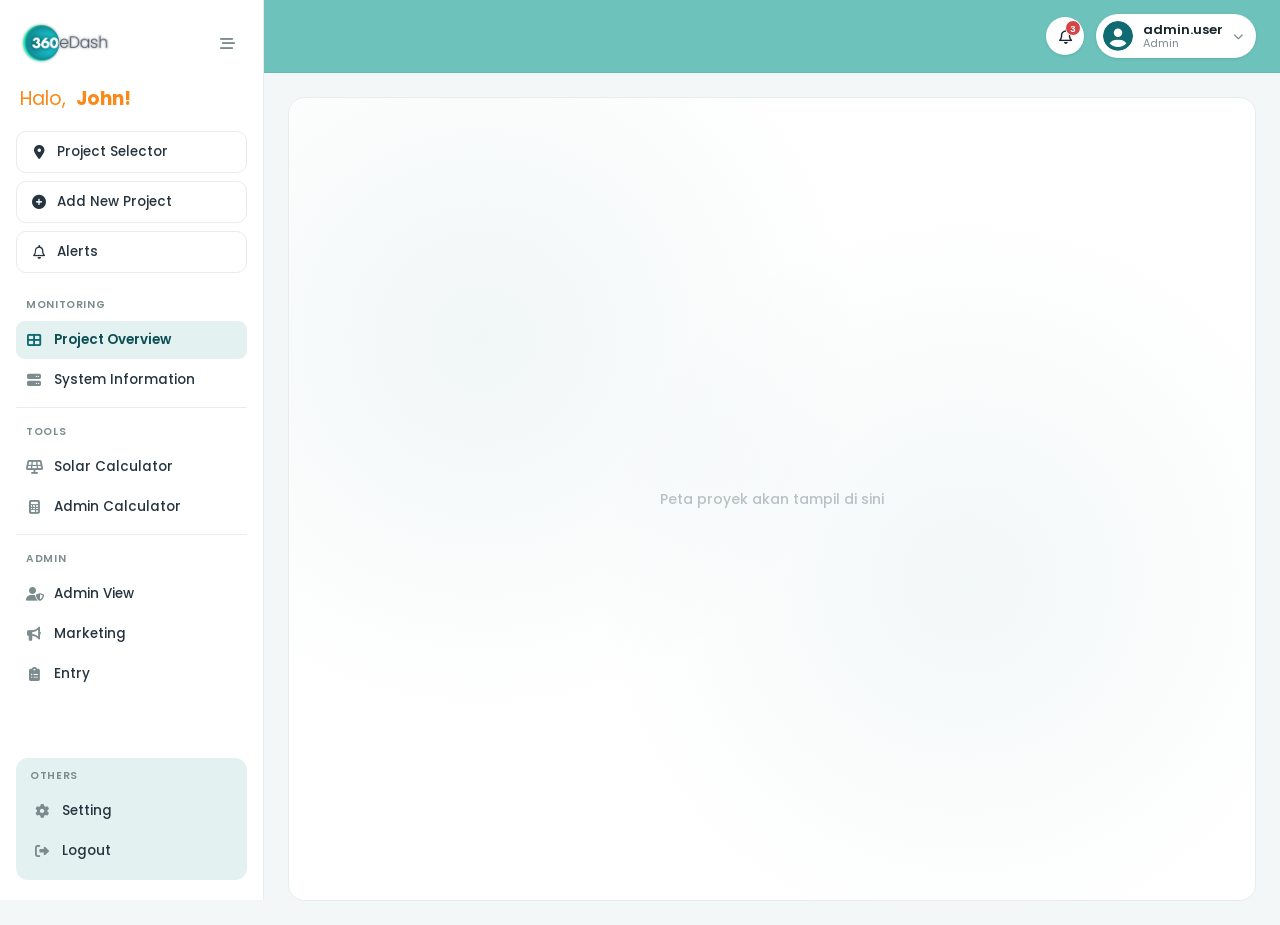
==== edash/index.html @ 91f6e954 "base of the e-dash remake" ====
<!DOCTYPE html>
<html lang="id">
<head>
<meta charset="UTF-8">
<meta name="viewport" content="width=device-width, initial-scale=1.0">
<title>360eDash — Dashboard</title>

<!-- Google Fonts: Poppins -->
<link rel="preconnect" href="https://fonts.googleapis.com">
<link rel="preconnect" href="https://fonts.gstatic.com" crossorigin>
<link href="https://fonts.googleapis.com/css2?family=Poppins:wght@400;500;600;700&display=swap" rel="stylesheet">

<!-- Font Awesome 6 -->
<link rel="stylesheet" href="https://cdnjs.cloudflare.com/ajax/libs/font-awesome/6.5.1/css/all.min.css">

<!-- Master components (modular, reusable) -->
<link rel="stylesheet" href="master/sidebar/sidebar.css">
<link rel="stylesheet" href="master/header/header.css">

<style>
  :root {
    --page-bg: #f4f7f7;
  }
  * { margin: 0; padding: 0; box-sizing: border-box; }
  body {
    font-family: 'Poppins', sans-serif;
    background: var(--page-bg);
    color: #25343F;
  }

  .edash-layout {
    display: flex;
    min-height: 100vh;
  }

  .edash-main {
    flex: 1;
    min-width: 0;
    display: flex;
    flex-direction: column;
  }

  .edash-content {
    flex: 1;
    padding: 24px;
  }

  /* Simple placeholder "map" panel so the demo page resembles the
     wireframe reference without pulling in a real map library */
  .demo-map-card {
    position: relative;
    height: calc(100vh - 96px);
    border-radius: 16px;
    background:
      radial-gradient(circle at 20% 30%, rgba(15,106,113,0.06), transparent 40%),
      radial-gradient(circle at 70% 60%, rgba(15,106,113,0.05), transparent 45%),
      #ffffff;
    border: 1px solid #e7edee;
    overflow: hidden;
  }
  .demo-map-card::after {
    content: "Peta proyek akan tampil di sini";
    position: absolute;
    inset: 0;
    display: flex;
    align-items: center;
    justify-content: center;
    color: #b6c2c3;
    font-size: 14px;
    font-weight: 500;
  }

  #sidebar-root:empty,
  #header-root:empty {
    display: none;
  }
</style>
</head>
<body>

<div class="edash-layout">

  <!-- Sidebar mount point -->
  <div id="sidebar-root"></div>

  <div class="edash-main">
    <!-- Header mount point -->
    <div id="header-root"></div>

    <main class="edash-content">
      <div class="demo-map-card"></div>
    </main>
  </div>

</div>

<script>

  async function loadComponent(url, mountSelector) {
    const res = await fetch(url);
    const html = await res.text();
    document.querySelector(mountSelector).innerHTML = html;
  }

  Promise.all([
    loadComponent('master/sidebar/sidebar.html', '#sidebar-root'),
    loadComponent('master/header/header.html', '#header-root'),
  ]).then(() => {
    // Sidebar collapse toggle
    const sidebar = document.getElementById('edashSidebar');
    const toggleBtn = document.getElementById('sbToggle');
    if (toggleBtn && sidebar) {
      toggleBtn.addEventListener('click', () => {
        sidebar.classList.toggle('is-collapsed');
      });
    }
  });
</script>

</body>
</html>
---- edash/master/sidebar/sidebar.css ----
/* ============================================================
   Master Sidebar Component — 360eDash
   Self-contained: defines its own tokens so it can be dropped
   into any page on its own. Values intentionally mirror
   header.css so the two feel like one system.
============================================================= */

.edash-sidebar {
  --sb-primary: #0f6a71;
  --sb-primary-dark: #0b4f54;
  --sb-primary-soft: #e4f1f1;
  --sb-primary-soft-hover: #d5eaea;
  --sb-danger: #d64545;
  --sb-danger-soft: #fbe8e8;
  --sb-ink: #25343F;
  --sb-greeting-color: #FA891A;
  --sb-muted: #7c8b8d;
  --sb-border: #e7edee;
  --sb-surface: #ffffff;
  --sb-width: 264px;

  font-family: 'Poppins', sans-serif;
  width: var(--sb-width);
  min-width: var(--sb-width);
  height: 100vh;
  background: var(--sb-surface);
  border-right: 1px solid var(--sb-border);
  display: flex;
  flex-direction: column;
  box-sizing: border-box;
  overflow-y: auto;
  transition: width 0.25s ease, min-width 0.25s ease;
}

.edash-sidebar * {
  box-sizing: border-box;
}

/* ---------- Custom scrollbar ---------- */
.edash-sidebar {
  scrollbar-width: thin;
  scrollbar-color: var(--sb-primary-soft-hover) transparent;
}
.edash-sidebar::-webkit-scrollbar {
  width: 6px;
}
.edash-sidebar::-webkit-scrollbar-track {
  background: transparent;
}
.edash-sidebar::-webkit-scrollbar-thumb {
  background-color: var(--sb-primary-soft-hover);
  border-radius: 999px;
}
.edash-sidebar::-webkit-scrollbar-thumb:hover {
  background-color: var(--sb-primary);
}

/* Collapsed state (toggled via JS adding .is-collapsed) */
.edash-sidebar.is-collapsed {
  --sb-width: 76px;
}
.edash-sidebar.is-collapsed .sb-brand-logo,
.edash-sidebar.is-collapsed .sb-greeting,
.edash-sidebar.is-collapsed .sb-btn span:not(.sb-badge),
.edash-sidebar.is-collapsed .sb-nav-title,
.edash-sidebar.is-collapsed .sb-nav-item span {
  display: none;
}
.edash-sidebar.is-collapsed .sb-badge {
  position: absolute;
  top: 6px;
  right: 6px;
}

/* ---------- Branding ---------- */
.sb-brand {
  display: flex;
  align-items: center;
  justify-content: space-between;
  padding: 22px 20px 18px;
}

.sb-brand-id {
  display: flex;
  align-items: center;
  gap: 10px;
  min-width: 0;
}

.sb-brand-logo {
  height: 42px;
  width: auto;
  display: block;
}

.sb-toggle {
  background: transparent;
  border: none;
  color: var(--sb-muted);
  width: 32px;
  height: 32px;
  border-radius: 8px;
  cursor: pointer;
  display: flex;
  align-items: center;
  justify-content: center;
  font-size: 15px;
  transition: background 0.15s ease, color 0.15s ease;
  flex-shrink: 0;
}
.sb-toggle:hover {
  background: var(--sb-primary-soft);
  color: var(--sb-primary);
}

/* ---------- Greeting ---------- */
.sb-greeting {
  padding: 2px 20px 18px;
  font-size: 19px;
  color: var(--sb-greeting-color);
  white-space: nowrap;
}
.sb-greeting-label {
  font-weight: 400;
  margin-right: 5px;
}
.sb-greeting-name {
  font-weight: 700;
}

/* ---------- Quick actions ---------- */
.sb-quick-actions {
  display: flex;
  flex-direction: column;
  gap: 8px;
  padding: 0 16px 20px;
}

.sb-btn {
  position: relative;
  display: flex;
  align-items: center;
  gap: 10px;
  width: 100%;
  padding: 10px 14px;
  border-radius: 10px;
  font-family: inherit;
  font-size: 13.5px;
  font-weight: 500;
  cursor: pointer;
  transition: background 0.15s ease, border-color 0.15s ease, color 0.15s ease;
  text-align: left;
}

.sb-btn i {
  font-size: 14px;
  width: 16px;
  text-align: center;
  flex-shrink: 0;
}

.sb-btn-primary {
  background: var(--sb-primary);
  border: 1px solid var(--sb-primary);
  color: #fff;
}
.sb-btn-primary:hover {
  background: var(--sb-primary-dark);
  border-color: var(--sb-primary-dark);
}

.sb-btn-secondary {
  background: var(--sb-surface);
  border: 1px solid var(--sb-border);
  color: var(--sb-ink);
}
.sb-btn-secondary:hover {
  background: var(--sb-primary-soft);
  border-color: var(--sb-primary-soft-hover);
  color: var(--sb-primary-dark);
}

.sb-badge {
  margin-left: auto;
  background: var(--sb-danger);
  color: #fff;
  font-size: 10.5px;
  font-weight: 600;
  line-height: 1;
  padding: 3px 6px;
  border-radius: 999px;
}

/* ---------- Navigation ---------- */
.sb-nav {
  flex: 1;
  padding: 4px 16px 20px;
  display: flex;
  flex-direction: column;
  gap: 8px;
}

.sb-nav-group {
  display: flex;
  flex-direction: column;
  gap: 2px;
}

.sb-nav-group:not(:first-child) {
  border-top: 1px solid var(--sb-border);
  padding-top: 16px;
}

.sb-nav-title {
  margin: 0 0 6px 10px;
  font-size: 10.5px;
  font-weight: 600;
  letter-spacing: 0.06em;
  text-transform: uppercase;
  color: var(--sb-muted);
}

.sb-nav-item {
  display: flex;
  align-items: center;
  gap: 12px;
  padding: 9px 10px;
  border-radius: 9px;
  font-size: 13.5px;
  font-weight: 500;
  color: var(--sb-ink);
  text-decoration: none;
  white-space: nowrap;
  transition: background 0.15s ease, color 0.15s ease;
}

.sb-nav-item i {
  width: 16px;
  font-size: 14px;
  text-align: center;
  color: var(--sb-muted);
  transition: color 0.15s ease;
  flex-shrink: 0;
}

.sb-nav-item:hover {
  background: var(--sb-primary-soft);
  color: var(--sb-primary-dark);
}
.sb-nav-item:hover i {
  color: var(--sb-primary);
}

.sb-nav-item.is-active {
  background: var(--sb-primary-soft);
  color: var(--sb-primary-dark);
  font-weight: 600;
}
.sb-nav-item.is-active i {
  color: var(--sb-primary);
}

.sb-nav-item-danger:hover {
  background: var(--sb-danger-soft);
  color: var(--sb-danger);
}
.sb-nav-item-danger:hover i {
  color: var(--sb-danger);
}

/* ---------- Footer group (Others) ---------- */
.sb-nav-group.sb-nav-group-footer {
  margin-top: auto;
  border-top: none;
  padding: 10px 8px;
  background: var(--sb-primary-soft);
  border-radius: 12px;
}
.sb-nav-group-footer .sb-nav-title {
  margin-left: 6px;
}

/* ---------- Responsive ---------- */
@media (max-width: 900px) {
  .edash-sidebar {
    position: fixed;
    inset: 0 auto 0 0;
    z-index: 40;
    transform: translateX(-100%);
    box-shadow: 0 0 0 rgba(0,0,0,0);
  }
  .edash-sidebar.is-open {
    transform: translateX(0);
    box-shadow: 8px 0 24px rgba(15, 106, 113, 0.12);
  }
}
---- edash/master/header/header.css ----
/* ============================================================
   Master Header Component — 360eDash
   Self-contained: defines its own tokens so it can be dropped
   into any page on its own. Values intentionally mirror
   sidebar.css so the two feel like one system.
============================================================= */

.edash-header {
  --hd-primary: #0f6a71;
  --hd-primary-dark: #0b4f54;
  --hd-primary-soft: #e4f1f1;
  --hd-bg: #6DC3BB;
  --hd-danger: #d64545;
  --hd-ink: #16262a;
  --hd-muted: #7c8b8d;
  --hd-border: #e7edee;
  --hd-surface: #ffffff;

  font-family: 'Poppins', sans-serif;
  display: flex;
  align-items: center;
  justify-content: space-between;
  gap: 16px;
  padding: 14px 24px;
  background: var(--hd-bg);
  border-bottom: 1px solid rgba(0, 0, 0, 0.06);
  box-sizing: border-box;
}

.edash-header * {
  box-sizing: border-box;
}

.hd-left,
.hd-right {
  display: flex;
  align-items: center;
  gap: 12px;
}

.hd-caret {
  font-size: 10px;
  color: var(--hd-muted);
  transition: color 0.15s ease;
}

/* ---------- Notification bell ---------- */
.hd-notif {
  position: relative;
  width: 38px;
  height: 38px;
  border-radius: 50%;
  background: var(--hd-surface);
  border: 1px solid rgba(255, 255, 255, 0.4);
  box-shadow: 0 1px 3px rgba(11, 79, 84, 0.15);
  color: var(--hd-ink);
  display: flex;
  align-items: center;
  justify-content: center;
  cursor: pointer;
  font-size: 15px;
  transition: background 0.15s ease, border-color 0.15s ease, color 0.15s ease;
}
.hd-notif:hover {
  background: var(--hd-primary-soft);
  border-color: var(--hd-primary-soft);
  color: var(--hd-primary-dark);
}

.hd-notif-badge {
  position: absolute;
  top: 2px;
  right: 2px;
  width: 16px;
  height: 16px;
  border-radius: 50%;
  background: var(--hd-danger);
  color: #fff;
  border: 1.5px solid var(--hd-surface);
  font-size: 9.5px;
  font-weight: 600;
  line-height: 16px;
  text-align: center;
  display: block;
}

/* ---------- Profile dropdown ---------- */
.hd-profile {
  display: flex;
  align-items: center;
  gap: 10px;
  padding: 6px 12px 6px 6px;
  border-radius: 999px;
  background: var(--hd-surface);
  border: 1px solid rgba(255, 255, 255, 0.4);
  box-shadow: 0 1px 3px rgba(11, 79, 84, 0.15);
  cursor: pointer;
  font-family: inherit;
  transition: background 0.15s ease, border-color 0.15s ease;
}
.hd-profile:hover {
  background: var(--hd-primary-soft);
  border-color: var(--hd-primary-soft);
}

.hd-avatar {
  width: 30px;
  height: 30px;
  border-radius: 50%;
  overflow: hidden;
  display: flex;
  align-items: center;
  justify-content: center;
  color: var(--hd-primary);
  flex-shrink: 0;
}
.hd-avatar i {
  font-size: 30px;
}

.hd-profile-info {
  display: flex;
  flex-direction: column;
  line-height: 1.2;
  text-align: left;
  white-space: nowrap;
}
.hd-profile-name {
  font-size: 13px;
  font-weight: 600;
  color: var(--hd-ink);
}
.hd-profile-role {
  font-size: 11px;
  color: var(--hd-muted);
}

/* ---------- Responsive ---------- */
@media (max-width: 640px) {
  .edash-header {
    padding: 12px 16px;
  }
  .hd-profile-info {
    display: none;
  }
}
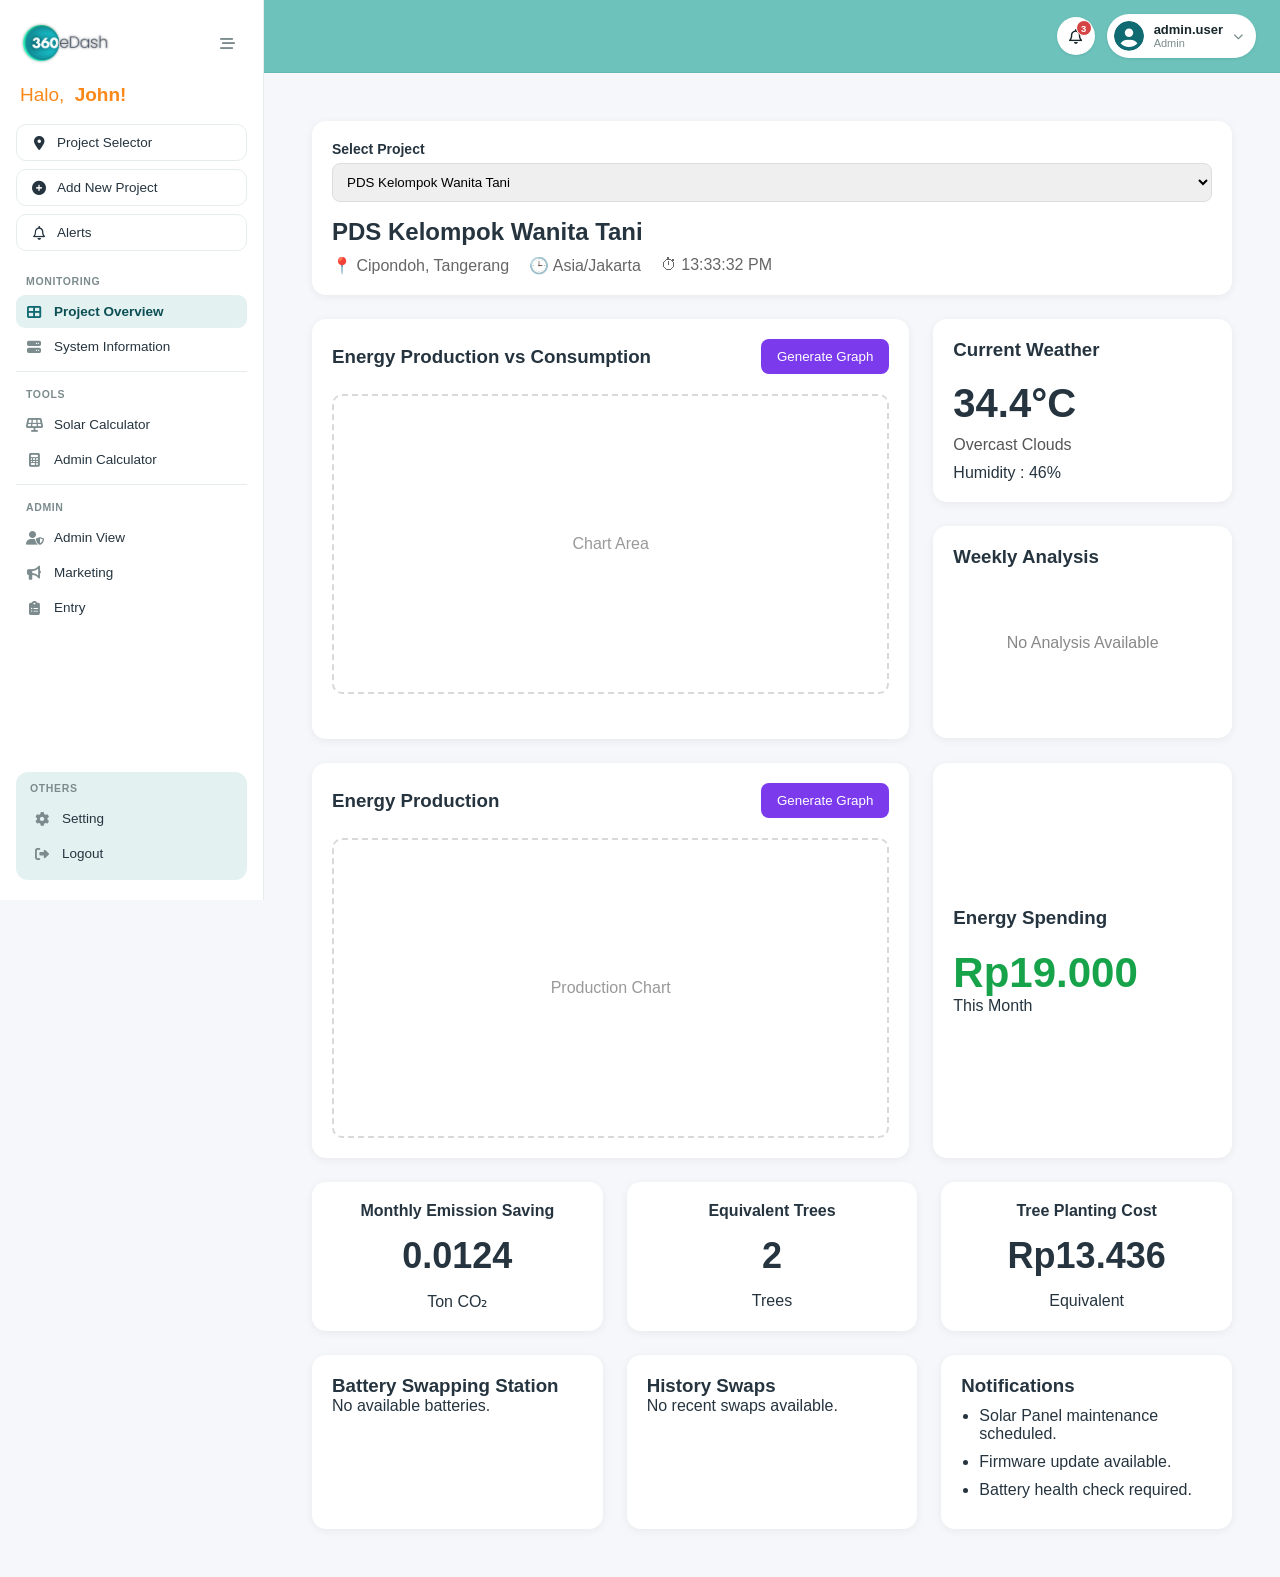
==== commit 040237c4: "Add files via upload" ====
--- a/edash/index.html
+++ b/edash/index.html
@@ -1,121 +1,62 @@
 <!DOCTYPE html>
 <html lang="id">
 <head>
-<meta charset="UTF-8">
-<meta name="viewport" content="width=device-width, initial-scale=1.0">
-<title>360eDash — Dashboard</title>
 
-<!-- Google Fonts: Poppins -->
-<link rel="preconnect" href="https://fonts.googleapis.com">
-<link rel="preconnect" href="https://fonts.gstatic.com" crossorigin>
-<link href="https://fonts.googleapis.com/css2?family=Poppins:wght@400;500;600;700&display=swap" rel="stylesheet">
+    <meta charset="UTF-8">
+    <meta name="viewport" content="width=device-width, initial-scale=1.0">
 
-<!-- Font Awesome 6 -->
-<link rel="stylesheet" href="https://cdnjs.cloudflare.com/ajax/libs/font-awesome/6.5.1/css/all.min.css">
+    <title>360eDash | Dashboard</title>
 
-<!-- Master components (modular, reusable) -->
-<link rel="stylesheet" href="master/sidebar/sidebar.css">
-<link rel="stylesheet" href="master/header/header.css">
+    <!-- Google Font -->
+    <link rel="preconnect" href="https://fonts.googleapis.com">
+    <link rel="preconnect" href="https://fonts.gstatic.com" crossorigin>
 
-<style>
-  :root {
-    --page-bg: #f4f7f7;
-  }
-  * { margin: 0; padding: 0; box-sizing: border-box; }
-  body {
-    font-family: 'Poppins', sans-serif;
-    background: var(--page-bg);
-    color: #25343F;
-  }
+    <link href="https://fonts.googleapis.com/css2?family=Poppins:wght@400;500;600;700&display=swap" rel="stylesheet">
 
-  .edash-layout {
-    display: flex;
-    min-height: 100vh;
-  }
+    <!-- Font Awesome -->
+    <link rel="stylesheet"
+          href="https://cdnjs.cloudflare.com/ajax/libs/font-awesome/6.5.1/css/all.min.css">
 
-  .edash-main {
-    flex: 1;
-    min-width: 0;
-    display: flex;
-    flex-direction: column;
-  }
+    <!-- Global Style -->
+    <link rel="stylesheet" href="css/global.css">
 
-  .edash-content {
-    flex: 1;
-    padding: 24px;
-  }
+    <!-- Master Components -->
+    <link rel="stylesheet" href="master/sidebar/sidebar.css">
+    <link rel="stylesheet" href="master/header/header.css">
 
-  /* Simple placeholder "map" panel so the demo page resembles the
-     wireframe reference without pulling in a real map library */
-  .demo-map-card {
-    position: relative;
-    height: calc(100vh - 96px);
-    border-radius: 16px;
-    background:
-      radial-gradient(circle at 20% 30%, rgba(15,106,113,0.06), transparent 40%),
-      radial-gradient(circle at 70% 60%, rgba(15,106,113,0.05), transparent 45%),
-      #ffffff;
-    border: 1px solid #e7edee;
-    overflow: hidden;
-  }
-  .demo-map-card::after {
-    content: "Peta proyek akan tampil di sini";
-    position: absolute;
-    inset: 0;
-    display: flex;
-    align-items: center;
-    justify-content: center;
-    color: #b6c2c3;
-    font-size: 14px;
-    font-weight: 500;
-  }
+    <!-- Page Style -->
+    <link rel="stylesheet" href="css/project-overview.css">
 
-  #sidebar-root:empty,
-  #header-root:empty {
-    display: none;
-  }
-</style>
 </head>
+
 <body>
 
 <div class="edash-layout">
 
-  <!-- Sidebar mount point -->
-  <div id="sidebar-root"></div>
+    <!-- Sidebar -->
+    <div id="sidebar-root"></div>
 
-  <div class="edash-main">
-    <!-- Header mount point -->
-    <div id="header-root"></div>
+    <div class="edash-main">
 
-    <main class="edash-content">
-      <div class="demo-map-card"></div>
-    </main>
-  </div>
+        <!-- Header -->
+        <div id="header-root"></div>
+
+        <!-- Page -->
+        <main class="edash-content">
+
+            <div id="page-root">
+                Loading...
+            </div>
+
+        </main>
+
+    </div>
 
 </div>
 
-<script>
-
-  async function loadComponent(url, mountSelector) {
-    const res = await fetch(url);
-    const html = await res.text();
-    document.querySelector(mountSelector).innerHTML = html;
-  }
-
-  Promise.all([
-    loadComponent('master/sidebar/sidebar.html', '#sidebar-root'),
-    loadComponent('master/header/header.html', '#header-root'),
-  ]).then(() => {
-    // Sidebar collapse toggle
-    const sidebar = document.getElementById('edashSidebar');
-    const toggleBtn = document.getElementById('sbToggle');
-    if (toggleBtn && sidebar) {
-      toggleBtn.addEventListener('click', () => {
-        sidebar.classList.toggle('is-collapsed');
-      });
-    }
-  });
-</script>
+<!-- Javascript -->
+<script src="js/main.js"></script>
+<script src="js/project-overview.js"></script>
 
 </body>
 </html>
--- a/edash/css/global.css
+++ b/edash/css/global.css
@@ -0,0 +1,52 @@
+:root{
+
+    --page-bg:#F4F7F7;
+    --text:#25343F;
+
+}
+
+*{
+
+    margin:0;
+    padding:0;
+    box-sizing:border-box;
+
+}
+
+body{
+
+    font-family:'Poppins',sans-serif;
+    background:var(--page-bg);
+    color:var(--text);
+
+}
+
+.edash-layout{
+
+    display:flex;
+    min-height:100vh;
+
+}
+
+.edash-main{
+
+    flex:1;
+    display:flex;
+    flex-direction:column;
+    min-width:0;
+
+}
+
+.edash-content{
+
+    flex:1;
+    padding:24px;
+
+}
+
+#page-root{
+
+    width:100%;
+    height:100%;
+
+}
--- a/edash/css/project-overview.css
+++ b/edash/css/project-overview.css
@@ -0,0 +1,183 @@
+*{
+    margin:0;
+    padding:0;
+    box-sizing:border-box;
+    font-family:Segoe UI, sans-serif;
+}
+
+body{
+    background:#f5f7fb;
+}
+
+.page-container{
+    padding:24px;
+}
+
+.card{
+    background:white;
+    border-radius:14px;
+    padding:20px;
+    box-shadow:0 2px 10px rgba(0,0,0,.06);
+}
+
+.project-info{
+    margin-bottom:24px;
+}
+
+.project-selector{
+    margin-bottom:16px;
+}
+
+.project-selector label{
+    display:block;
+    margin-bottom:6px;
+    font-size:14px;
+    font-weight:600;
+}
+
+.project-selector select{
+    width:100%;
+    padding:10px;
+    border:1px solid #ddd;
+    border-radius:8px;
+}
+
+.project-detail h1{
+    margin-bottom:10px;
+}
+
+.project-meta{
+    display:flex;
+    gap:20px;
+    color:#666;
+    flex-wrap:wrap;
+}
+
+.top-grid{
+    display:grid;
+    grid-template-columns:2fr 1fr;
+    gap:24px;
+    margin-bottom:24px;
+}
+
+.side-column{
+    display:flex;
+    flex-direction:column;
+    gap:24px;
+}
+
+.large-card{
+    min-height:420px;
+}
+
+.chart-placeholder{
+    height:300px;
+    margin-top:20px;
+    border:2px dashed #d9d9d9;
+    border-radius:10px;
+    display:flex;
+    align-items:center;
+    justify-content:center;
+    color:#999;
+}
+
+.card-header{
+    display:flex;
+    justify-content:space-between;
+    align-items:center;
+}
+
+button{
+    border:none;
+    background:#7c3aed;
+    color:white;
+    padding:10px 16px;
+    border-radius:8px;
+    cursor:pointer;
+}
+
+.weather-temp{
+    font-size:40px;
+    font-weight:bold;
+    margin-top:20px;
+}
+
+.weather-desc{
+    margin-top:10px;
+    color:#555;
+}
+
+.weather-info{
+    margin-top:10px;
+}
+
+.second-grid{
+    display:grid;
+    grid-template-columns:2fr 1fr;
+    gap:24px;
+    margin-bottom:24px;
+}
+
+.spending-card{
+    display:flex;
+    flex-direction:column;
+    justify-content:center;
+}
+
+.big-number{
+    font-size:42px;
+    font-weight:bold;
+    color:#16a34a;
+    margin-top:20px;
+}
+
+.kpi-grid{
+    display:grid;
+    grid-template-columns:repeat(3,1fr);
+    gap:24px;
+    margin-bottom:24px;
+}
+
+.kpi-card{
+    text-align:center;
+}
+
+.kpi-value{
+    font-size:36px;
+    font-weight:bold;
+    margin:15px 0;
+}
+
+.bottom-grid{
+    display:grid;
+    grid-template-columns:repeat(3,1fr);
+    gap:24px;
+}
+
+.notification-list{
+    margin-top:10px;
+    padding-left:18px;
+}
+
+.notification-list li{
+    margin-bottom:10px;
+}
+
+.empty-state{
+    height:150px;
+    display:flex;
+    align-items:center;
+    justify-content:center;
+    color:#888;
+}
+
+@media(max-width:992px){
+
+    .top-grid,
+    .second-grid,
+    .kpi-grid,
+    .bottom-grid{
+        grid-template-columns:1fr;
+    }
+
+}
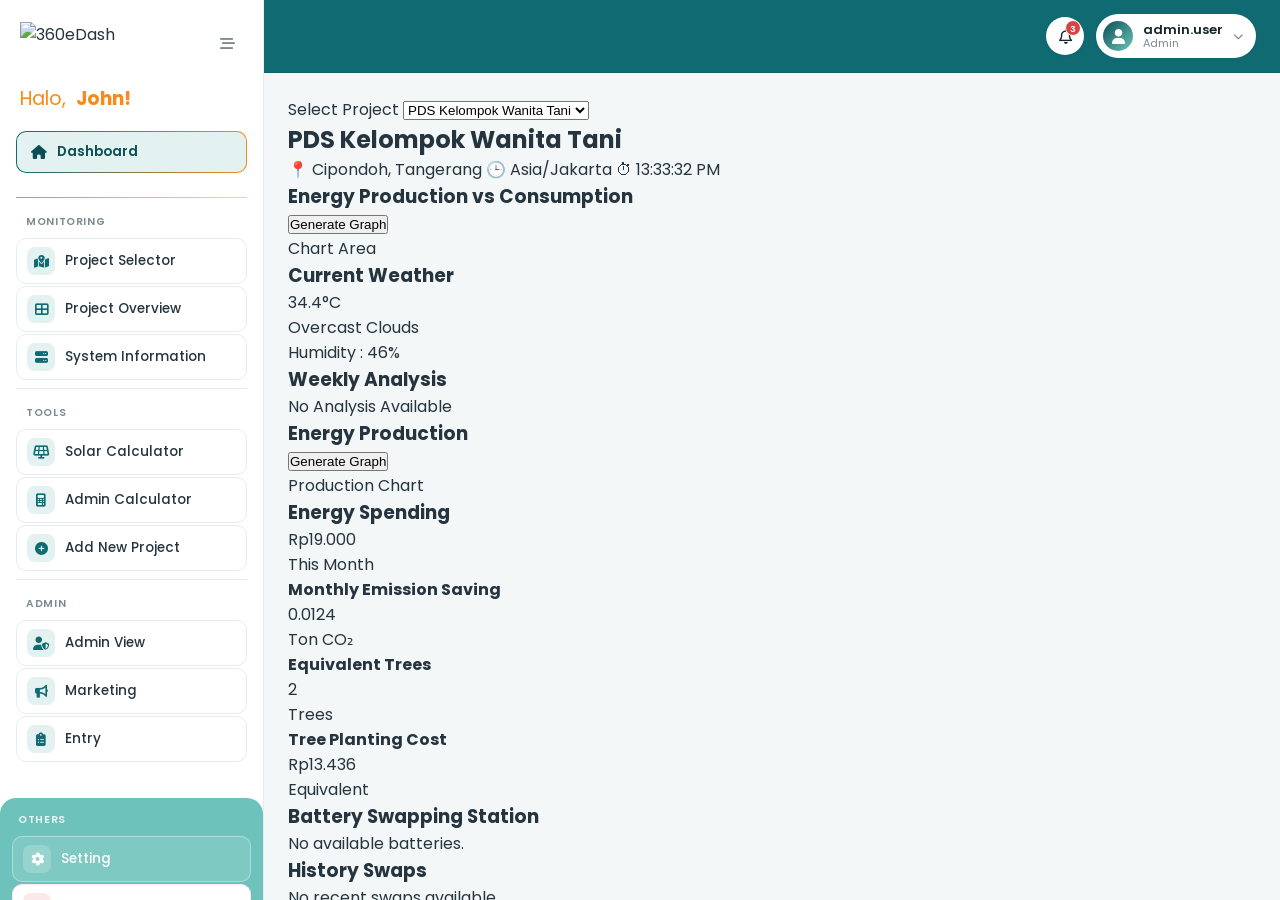
==== commit 5eff821a: "Add files via upload" ====
--- a/edash/index.html
+++ b/edash/index.html
@@ -1,62 +1,118 @@
 <!DOCTYPE html>
 <html lang="id">
 <head>
+<meta charset="UTF-8">
+<meta name="viewport" content="width=device-width, initial-scale=1.0">
+<title>360eDash — Dashboard</title>
 
-    <meta charset="UTF-8">
-    <meta name="viewport" content="width=device-width, initial-scale=1.0">
+<!-- Google Fonts: Poppins -->
+<link rel="preconnect" href="https://fonts.googleapis.com">
+<link rel="preconnect" href="https://fonts.gstatic.com" crossorigin>
+<link href="https://fonts.googleapis.com/css2?family=Poppins:wght@400;500;600;700&display=swap" rel="stylesheet">
 
-    <title>360eDash | Dashboard</title>
+<!-- Font Awesome 6 -->
+<link rel="stylesheet" href="https://cdnjs.cloudflare.com/ajax/libs/font-awesome/6.5.1/css/all.min.css">
 
-    <!-- Google Font -->
-    <link rel="preconnect" href="https://fonts.googleapis.com">
-    <link rel="preconnect" href="https://fonts.gstatic.com" crossorigin>
+<!-- Leaflet (peta open-source, dipakai untuk Project Selector) -->
+<link rel="stylesheet" href="https://cdnjs.cloudflare.com/ajax/libs/leaflet/1.9.4/leaflet.css">
 
-    <link href="https://fonts.googleapis.com/css2?family=Poppins:wght@400;500;600;700&display=swap" rel="stylesheet">
+<!-- Master components (modular, reusable) -->
+<link rel="stylesheet" href="master/sidebar/sidebar.css">
+<link rel="stylesheet" href="master/header/header.css">
 
-    <!-- Font Awesome -->
-    <link rel="stylesheet"
-          href="https://cdnjs.cloudflare.com/ajax/libs/font-awesome/6.5.1/css/all.min.css">
+<!-- Page-specific styles -->
+<link rel="stylesheet" href="css/project-selector.css">
 
-    <!-- Global Style -->
-    <link rel="stylesheet" href="css/global.css">
+<style>
+  :root {
+    --page-bg: #f4f7f7;
+  }
+  * { margin: 0; padding: 0; box-sizing: border-box; }
+  html, body {
+    height: 100%;
+  }
+  body {
+    font-family: 'Poppins', sans-serif;
+    background: var(--page-bg);
+    color: #25343F;
+  }
 
-    <!-- Master Components -->
-    <link rel="stylesheet" href="master/sidebar/sidebar.css">
-    <link rel="stylesheet" href="master/header/header.css">
+  /* ---------- App shell ----------
+     Hanya .edash-content yang scroll. Sidebar & header punya tinggi
+     tetap (100vh) sehingga header TIDAK PERNAH ikut ter-scroll,
+     tidak akan "tenggelam" walau isi halaman panjang. */
+  .edash-layout {
+    display: flex;
+    height: 100vh;
+    overflow: hidden;
+  }
 
-    <!-- Page Style -->
-    <link rel="stylesheet" href="css/project-overview.css">
+  .edash-main {
+    flex: 1;
+    min-width: 0;
+    height: 100vh;
+    display: flex;
+    flex-direction: column;
+    overflow: hidden;
+  }
 
+  .edash-content {
+    flex: 1;
+    overflow-y: auto;
+    padding: 24px;
+  }
+
+  #sidebar-root:empty,
+  #header-root:empty {
+    display: none;
+  }
+
+  /* ---------- Global thin scrollbar ----------
+     Applies to any scrollable region in the app (content area,
+     modals, tables, etc.) so scrollbars look consistent everywhere
+     instead of the bulky OS default. */
+  * {
+    scrollbar-width: thin;
+    scrollbar-color: #cfe4e4 transparent;
+  }
+  *::-webkit-scrollbar {
+    width: 6px;
+    height: 6px;
+  }
+  *::-webkit-scrollbar-track {
+    background: transparent;
+  }
+  *::-webkit-scrollbar-thumb {
+    background-color: #cfe4e4;
+    border-radius: 999px;
+  }
+  *::-webkit-scrollbar-thumb:hover {
+    background-color: #0f6a71;
+  }
+</style>
 </head>
-
 <body>
 
 <div class="edash-layout">
 
-    <!-- Sidebar -->
-    <div id="sidebar-root"></div>
+  <!-- Sidebar mount point -->
+  <div id="sidebar-root"></div>
 
-    <div class="edash-main">
+  <div class="edash-main">
+    <!-- Header mount point (tidak ikut scroll) -->
+    <div id="header-root"></div>
 
-        <!-- Header -->
-        <div id="header-root"></div>
-
-        <!-- Page -->
-        <main class="edash-content">
-
-            <div id="page-root">
-                Loading...
-            </div>
-
-        </main>
-
-    </div>
+    <main class="edash-content">
+      <!-- Halaman aktif dimuat ke sini oleh main.js -->
+      <div id="page-root"></div>
+    </main>
+  </div>
 
 </div>
 
-<!-- Javascript -->
-<script src="js/main.js"></script>
-<script src="js/project-overview.js"></script>
+<script src="https://cdnjs.cloudflare.com/ajax/libs/leaflet/1.9.4/leaflet.js" defer></script>
+<script src="js/project-selector.js" defer></script>
+<script src="js/main.js" defer></script>
 
 </body>
 </html>
--- a/edash/master/sidebar/sidebar.css
+++ b/edash/master/sidebar/sidebar.css
@@ -1,15 +1,15 @@
 /* ============================================================
    Master Sidebar Component — 360eDash
-   Self-contained: defines its own tokens so it can be dropped
-   into any page on its own. Values intentionally mirror
-   header.css so the two feel like one system.
 ============================================================= */
 
 .edash-sidebar {
   --sb-primary: #0f6a71;
   --sb-primary-dark: #0b4f54;
+  --sb-primary-light: #6DC3BB;
+  --sb-primary-gradient: linear-gradient(90deg, var(--sb-primary), var(--sb-primary-light));
   --sb-primary-soft: #e4f1f1;
   --sb-primary-soft-hover: #d5eaea;
+  --sb-accent: #FA891A;
   --sb-danger: #d64545;
   --sb-danger-soft: #fbe8e8;
   --sb-ink: #25343F;
@@ -17,42 +17,24 @@
   --sb-muted: #7c8b8d;
   --sb-border: #e7edee;
   --sb-surface: #ffffff;
+  --sb-footer-bg: #6DC3BB;
   --sb-width: 264px;
 
   font-family: 'Poppins', sans-serif;
   width: var(--sb-width);
   min-width: var(--sb-width);
   height: 100vh;
+  overflow: hidden;
   background: var(--sb-surface);
   border-right: 1px solid var(--sb-border);
   display: flex;
   flex-direction: column;
   box-sizing: border-box;
-  overflow-y: auto;
   transition: width 0.25s ease, min-width 0.25s ease;
 }
 
 .edash-sidebar * {
   box-sizing: border-box;
-}
-
-/* ---------- Custom scrollbar ---------- */
-.edash-sidebar {
-  scrollbar-width: thin;
-  scrollbar-color: var(--sb-primary-soft-hover) transparent;
-}
-.edash-sidebar::-webkit-scrollbar {
-  width: 6px;
-}
-.edash-sidebar::-webkit-scrollbar-track {
-  background: transparent;
-}
-.edash-sidebar::-webkit-scrollbar-thumb {
-  background-color: var(--sb-primary-soft-hover);
-  border-radius: 999px;
-}
-.edash-sidebar::-webkit-scrollbar-thumb:hover {
-  background-color: var(--sb-primary);
 }
 
 /* Collapsed state (toggled via JS adding .is-collapsed) */
@@ -63,8 +45,11 @@
 .edash-sidebar.is-collapsed .sb-greeting,
 .edash-sidebar.is-collapsed .sb-btn span:not(.sb-badge),
 .edash-sidebar.is-collapsed .sb-nav-title,
-.edash-sidebar.is-collapsed .sb-nav-item span {
+.edash-sidebar.is-collapsed .sb-nav-item .sb-nav-label {
   display: none;
+}
+.edash-sidebar.is-collapsed .sb-nav-item {
+  justify-content: center;
 }
 .edash-sidebar.is-collapsed .sb-badge {
   position: absolute;
@@ -74,10 +59,37 @@
 
 /* ---------- Branding ---------- */
 .sb-brand {
+  flex-shrink: 0;
   display: flex;
   align-items: center;
   justify-content: space-between;
   padding: 22px 20px 18px;
+  background: var(--sb-surface);
+}
+
+/* ---------- Scrollable middle section ----------
+   Only this part scrolls; brand stays fixed on top,
+   footer group stays pinned at the bottom. */
+.sb-scroll {
+  flex: 1;
+  min-height: 0;
+  overflow-y: auto;
+  padding-bottom: 20px;
+  scrollbar-width: thin;
+  scrollbar-color: var(--sb-primary-soft-hover) transparent;
+}
+.sb-scroll::-webkit-scrollbar {
+  width: 6px;
+}
+.sb-scroll::-webkit-scrollbar-track {
+  background: transparent;
+}
+.sb-scroll::-webkit-scrollbar-thumb {
+  background-color: var(--sb-primary-soft-hover);
+  border-radius: 999px;
+}
+.sb-scroll::-webkit-scrollbar-thumb:hover {
+  background-color: var(--sb-primary);
 }
 
 .sb-brand-id {
@@ -160,13 +172,17 @@
 }
 
 .sb-btn-primary {
-  background: var(--sb-primary);
-  border: 1px solid var(--sb-primary);
-  color: #fff;
+  background: var(--sb-surface);
+  border: 1px solid var(--sb-border);
+  color: var(--sb-ink);
+}
+.sb-btn-primary i {
+  color: var(--sb-primary);
 }
 .sb-btn-primary:hover {
-  background: var(--sb-primary-dark);
-  border-color: var(--sb-primary-dark);
+  background: var(--sb-primary-soft);
+  border-color: var(--sb-primary-soft-hover);
+  color: var(--sb-primary-dark);
 }
 
 .sb-btn-secondary {
@@ -188,6 +204,14 @@
   font-weight: 600;
   line-height: 1;
   padding: 3px 6px;
+  border-radius: 999px;
+}
+
+/* ---------- Divider (Dashboard button -> nav groups) ---------- */
+.sb-divider {
+  height: 1px;
+  margin: 4px 16px 12px;
+  background: linear-gradient(90deg, #FA891A, #FFDE59);
   border-radius: 999px;
 }
 
@@ -223,61 +247,134 @@
 .sb-nav-item {
   display: flex;
   align-items: center;
-  gap: 12px;
-  padding: 9px 10px;
-  border-radius: 9px;
+  gap: 10px;
+  padding: 8px 10px;
+  border-radius: 10px;
+  border: 1px solid var(--sb-border);
+  background: var(--sb-surface);
   font-size: 13.5px;
   font-weight: 500;
   color: var(--sb-ink);
   text-decoration: none;
   white-space: nowrap;
+  transition: background 0.15s ease, color 0.15s ease, border-color 0.15s ease;
+}
+
+.sb-nav-icon {
+  display: flex;
+  align-items: center;
+  justify-content: center;
+  width: 28px;
+  height: 28px;
+  border-radius: 8px;
+  background: var(--sb-primary-soft);
+  flex-shrink: 0;
   transition: background 0.15s ease, color 0.15s ease;
 }
 
-.sb-nav-item i {
+.sb-nav-icon i {
   width: 16px;
-  font-size: 14px;
+  font-size: 13px;
   text-align: center;
-  color: var(--sb-muted);
+  color: var(--sb-primary);
   transition: color 0.15s ease;
   flex-shrink: 0;
 }
 
 .sb-nav-item:hover {
   background: var(--sb-primary-soft);
-  color: var(--sb-primary-dark);
-}
-.sb-nav-item:hover i {
-  color: var(--sb-primary);
-}
-
-.sb-nav-item.is-active {
-  background: var(--sb-primary-soft);
+  border-color: var(--sb-primary-soft-hover);
+  color: var(--sb-primary-dark);
+}
+.sb-nav-item:hover .sb-nav-icon {
+  background: var(--sb-surface);
+}
+
+/* Active item: gradient border (primary teal -> accent orange)
+   Shared by nav items AND the Dashboard quick-action button, so
+   whichever page is selected gets the exact same treatment. */
+.sb-nav-item.is-active,
+.sb-btn.is-active {
+  border: 1px solid transparent;
+  background:
+    linear-gradient(var(--sb-primary-soft), var(--sb-primary-soft)) padding-box,
+    linear-gradient(90deg, var(--sb-primary), var(--sb-accent)) border-box;
   color: var(--sb-primary-dark);
   font-weight: 600;
 }
-.sb-nav-item.is-active i {
-  color: var(--sb-primary);
-}
-
+.sb-nav-item.is-active .sb-nav-icon {
+  background: var(--sb-ink);
+}
+.sb-nav-item.is-active .sb-nav-icon i {
+  color: #fff;
+}
+.sb-btn.is-active i {
+  color: var(--sb-primary-dark);
+}
+
+.sb-nav-item-danger {
+  border-color: var(--sb-danger-soft);
+}
+.sb-nav-item-danger .sb-nav-icon {
+  background: var(--sb-danger-soft);
+}
+.sb-nav-item-danger .sb-nav-icon i {
+  color: var(--sb-danger);
+}
 .sb-nav-item-danger:hover {
   background: var(--sb-danger-soft);
-  color: var(--sb-danger);
-}
-.sb-nav-item-danger:hover i {
+  border-color: var(--sb-danger);
+  color: var(--sb-danger);
+}
+.sb-nav-item-danger:hover .sb-nav-icon {
+  background: var(--sb-surface);
+}
+.sb-nav-item-danger:hover .sb-nav-icon i {
   color: var(--sb-danger);
 }
 
 /* ---------- Footer group (Others) ---------- */
 .sb-nav-group.sb-nav-group-footer {
-  margin-top: auto;
+  margin-top: 16px;
   border-top: none;
-  padding: 10px 8px;
-  background: var(--sb-primary-soft);
-  border-radius: 12px;
+  padding: 14px 12px;
+  background: var(--sb-footer-bg);
+  border-radius: 16px;
 }
 .sb-nav-group-footer .sb-nav-title {
   margin-left: 6px;
+  color: rgba(255, 255, 255, 0.85);
+}
+.sb-nav-group-footer .sb-nav-item {
+  background: rgba(255, 255, 255, 0.12);
+  border-color: rgba(255, 255, 255, 0.35);
+  color: #fff;
+}
+.sb-nav-group-footer .sb-nav-item .sb-nav-icon {
+  background: rgba(255, 255, 255, 0.2);
+}
+.sb-nav-group-footer .sb-nav-item .sb-nav-icon i {
+  color: #fff;
+}
+.sb-nav-group-footer .sb-nav-item:hover {
+  background: rgba(255, 255, 255, 0.25);
+  border-color: rgba(255, 255, 255, 0.5);
+  color: #fff;
+}
+.sb-nav-group-footer .sb-nav-item-danger {
+  background: var(--sb-surface);
+  border-color: var(--sb-danger-soft);
+  color: var(--sb-danger);
+}
+.sb-nav-group-footer .sb-nav-item-danger .sb-nav-icon {
+  background: var(--sb-danger-soft);
+}
+.sb-nav-group-footer .sb-nav-item-danger .sb-nav-icon i {
+  color: var(--sb-danger);
+}
+.sb-nav-group-footer .sb-nav-item-danger:hover {
+  background: var(--sb-danger-soft);
+  border-color: var(--sb-danger);
 }
 
 /* ---------- Responsive ---------- */
@@ -285,6 +382,8 @@
   .edash-sidebar {
     position: fixed;
     inset: 0 auto 0 0;
+    height: 100vh;
+    overflow: hidden;
     z-index: 40;
     transform: translateX(-100%);
     box-shadow: 0 0 0 rgba(0,0,0,0);
--- a/edash/master/header/header.css
+++ b/edash/master/header/header.css
@@ -1,15 +1,13 @@
 /* ============================================================
    Master Header Component — 360eDash
-   Self-contained: defines its own tokens so it can be dropped
-   into any page on its own. Values intentionally mirror
-   sidebar.css so the two feel like one system.
 ============================================================= */
 
 .edash-header {
   --hd-primary: #0f6a71;
   --hd-primary-dark: #0b4f54;
+  --hd-primary-light: #6DC3BB;
   --hd-primary-soft: #e4f1f1;
-  --hd-bg: #6DC3BB;
+  --hd-bg: #0f6a71;
   --hd-danger: #d64545;
   --hd-ink: #16262a;
   --hd-muted: #7c8b8d;
@@ -25,6 +23,9 @@
   background: var(--hd-bg);
   border-bottom: 1px solid rgba(0, 0, 0, 0.06);
   box-sizing: border-box;
+  position: sticky;
+  top: 0;
+  z-index: 30;
 }
 
 .edash-header * {
@@ -79,9 +80,9 @@
   border: 1.5px solid var(--hd-surface);
   font-size: 9.5px;
   font-weight: 600;
-  line-height: 16px;
-  text-align: center;
-  display: block;
+  display: flex;
+  align-items: center;
+  justify-content: center;
 }
 
 /* ---------- Profile dropdown ---------- */
@@ -111,11 +112,13 @@
   display: flex;
   align-items: center;
   justify-content: center;
-  color: var(--hd-primary);
+  background: linear-gradient(135deg, var(--hd-primary-dark), var(--hd-primary-light));
+  color: #fff;
   flex-shrink: 0;
 }
 .hd-avatar i {
-  font-size: 30px;
+  font-size: 15px;
+  color: #fff;
 }
 
 .hd-profile-info {
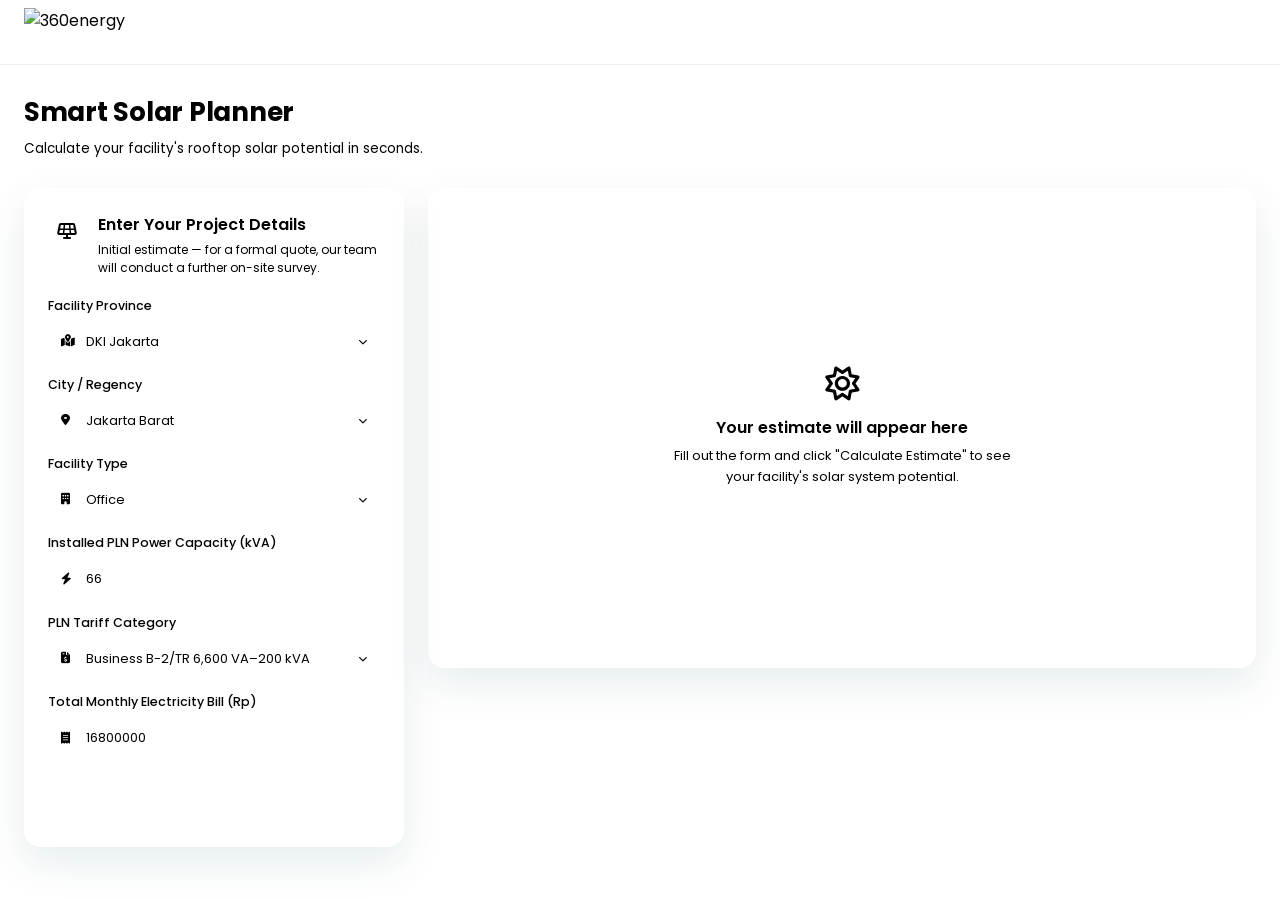
==== commit 7fc102dc: "Add files via upload" ====
--- a/edash/index.html
+++ b/edash/index.html
@@ -1,118 +1,193 @@
-<!DOCTYPE html>
-<html lang="id">
-<head>
-<meta charset="UTF-8">
-<meta name="viewport" content="width=device-width, initial-scale=1.0">
-<title>360eDash — Dashboard</title>
-
-<!-- Google Fonts: Poppins -->
-<link rel="preconnect" href="https://fonts.googleapis.com">
-<link rel="preconnect" href="https://fonts.gstatic.com" crossorigin>
-<link href="https://fonts.googleapis.com/css2?family=Poppins:wght@400;500;600;700&display=swap" rel="stylesheet">
-
-<!-- Font Awesome 6 -->
-<link rel="stylesheet" href="https://cdnjs.cloudflare.com/ajax/libs/font-awesome/6.5.1/css/all.min.css">
-
-<!-- Leaflet (peta open-source, dipakai untuk Project Selector) -->
-<link rel="stylesheet" href="https://cdnjs.cloudflare.com/ajax/libs/leaflet/1.9.4/leaflet.css">
-
-<!-- Master components (modular, reusable) -->
-<link rel="stylesheet" href="master/sidebar/sidebar.css">
-<link rel="stylesheet" href="master/header/header.css">
-
-<!-- Page-specific styles -->
-<link rel="stylesheet" href="css/project-selector.css">
-
-<style>
-  :root {
-    --page-bg: #f4f7f7;
-  }
-  * { margin: 0; padding: 0; box-sizing: border-box; }
-  html, body {
-    height: 100%;
-  }
-  body {
-    font-family: 'Poppins', sans-serif;
-    background: var(--page-bg);
-    color: #25343F;
-  }
-
-  /* ---------- App shell ----------
-     Hanya .edash-content yang scroll. Sidebar & header punya tinggi
-     tetap (100vh) sehingga header TIDAK PERNAH ikut ter-scroll,
-     tidak akan "tenggelam" walau isi halaman panjang. */
-  .edash-layout {
-    display: flex;
-    height: 100vh;
-    overflow: hidden;
-  }
-
-  .edash-main {
-    flex: 1;
-    min-width: 0;
-    height: 100vh;
-    display: flex;
-    flex-direction: column;
-    overflow: hidden;
-  }
-
-  .edash-content {
-    flex: 1;
-    overflow-y: auto;
-    padding: 24px;
-  }
-
-  #sidebar-root:empty,
-  #header-root:empty {
-    display: none;
-  }
-
-  /* ---------- Global thin scrollbar ----------
-     Applies to any scrollable region in the app (content area,
-     modals, tables, etc.) so scrollbars look consistent everywhere
-     instead of the bulky OS default. */
-  * {
-    scrollbar-width: thin;
-    scrollbar-color: #cfe4e4 transparent;
-  }
-  *::-webkit-scrollbar {
-    width: 6px;
-    height: 6px;
-  }
-  *::-webkit-scrollbar-track {
-    background: transparent;
-  }
-  *::-webkit-scrollbar-thumb {
-    background-color: #cfe4e4;
-    border-radius: 999px;
-  }
-  *::-webkit-scrollbar-thumb:hover {
-    background-color: #0f6a71;
-  }
-</style>
-</head>
-<body>
-
-<div class="edash-layout">
-
-  <!-- Sidebar mount point -->
-  <div id="sidebar-root"></div>
-
-  <div class="edash-main">
-    <!-- Header mount point (tidak ikut scroll) -->
-    <div id="header-root"></div>
-
-    <main class="edash-content">
-      <!-- Halaman aktif dimuat ke sini oleh main.js -->
-      <div id="page-root"></div>
-    </main>
-  </div>
-
-</div>
-
-<script src="https://cdnjs.cloudflare.com/ajax/libs/leaflet/1.9.4/leaflet.js" defer></script>
-<script src="js/project-selector.js" defer></script>
-<script src="js/main.js" defer></script>
-
-</body>
+<!DOCTYPE html>
+<html lang="id">
+<head>
+<meta charset="UTF-8">
+<meta name="viewport" content="width=device-width, initial-scale=1.0">
+<title>360eDash — Dashboard</title>
+
+<!-- =========================================================
+     Auth Guard — HARUS paling atas & TIDAK pakai "defer".
+     Dijalankan sebelum apa pun lain di-load, supaya kalau user
+     belum login, dia langsung dilempar ke halaman login tanpa
+     sempat melihat isi dashboard (menghindari "flash" konten). -->
+<script>
+  (function () {
+    var isLoggedIn = sessionStorage.getItem("edash-user");
+    if (!isLoggedIn) {
+      window.location.replace("pages/solar-calculator.html");
+    }
+  })();
+</script>
+
+<!-- Google Fonts: Poppins -->
+<link rel="preconnect" href="https://fonts.googleapis.com">
+<link rel="preconnect" href="https://fonts.gstatic.com" crossorigin>
+<link href="https://fonts.googleapis.com/css2?family=Poppins:wght@400;500;600;700&display=swap" rel="stylesheet">
+
+<!-- Font Awesome 6 -->
+<link rel="stylesheet" href="https://cdnjs.cloudflare.com/ajax/libs/font-awesome/6.5.1/css/all.min.css">
+
+<!-- Leaflet (peta open-source, dipakai untuk Project Selector) -->
+<link rel="stylesheet" href="https://cdnjs.cloudflare.com/ajax/libs/leaflet/1.9.4/leaflet.css">
+
+<!-- Global design tokens + shared atoms (button, pill, skeleton, toast) -->
+<link rel="stylesheet" href="css/global.css">
+
+<!-- Master components (modular, reusable) -->
+<link rel="stylesheet" href="master/sidebar/sidebar.css">
+<link rel="stylesheet" href="master/header/header.css">
+<link rel="stylesheet" href="master/logout-modal/logout-modal.css">
+
+<!-- Page-specific styles -->
+<link rel="stylesheet" href="css/login.css">
+<link rel="stylesheet" href="css/project-overview.css">
+<link rel="stylesheet" href="css/project-detail.css">
+<link rel="stylesheet" href="css/dashboard.css">
+<link rel="stylesheet" href="css/project-selector.css">
+<link rel="stylesheet" href="css/system-information.css">
+<link rel="stylesheet" href="css/battery-station.css">
+<link rel="stylesheet" href="css/catalog.css">
+<link rel="stylesheet" href="css/project-monitoring.css">
+<link rel="stylesheet" href="css/task-maintenance.css">
+<link rel="stylesheet" href="css/task-management.css">
+<link rel="stylesheet" href="css/setting.css">
+<link rel="stylesheet" href="css/alert.css">
+<link rel="stylesheet" href="css/activity-log.css">
+<link rel="stylesheet" href="css/add-project.css">
+<link rel="stylesheet" href="css/admin-calculator.css">
+<link rel="stylesheet" href="css/admin-view.css">
+<link rel="stylesheet" href="css/dark-mode-v8.css">
+
+<style>
+  :root {
+    --page-bg: #f4f7f7;
+  }
+  * { margin: 0; padding: 0; box-sizing: border-box; }
+  html, body {
+    height: 100%;
+  }
+  body {
+    font-family: 'Poppins', sans-serif;
+    background: var(--page-bg);
+    color: #25343F;
+  }
+
+  html[data-theme="dark"] body {
+    background: #101b1f;
+    color: #e7eff0;
+  }
+  html[data-theme="dark"] .edash-content {
+    background: #101b1f;
+  }
+  html[data-theme="dark"] * {
+    scrollbar-color: #315158 transparent;
+  }
+  html[data-theme="dark"] *::-webkit-scrollbar-thumb {
+    background-color: #315158;
+  }
+  html[data-theme="dark"] *::-webkit-scrollbar-thumb:hover {
+    background-color: #21a7ae;
+  }
+
+  /* ---------- App shell ----------
+     Hanya .edash-content yang scroll. Sidebar & header punya tinggi
+     tetap (100vh) sehingga header TIDAK PERNAH ikut ter-scroll,
+     tidak akan "tenggelam" walau isi halaman panjang. */
+  .edash-layout {
+    display: flex;
+    height: 100vh;
+    overflow: hidden;
+  }
+
+  .edash-main {
+    flex: 1;
+    min-width: 0;
+    height: 100vh;
+    display: flex;
+    flex-direction: column;
+    overflow: hidden;
+  }
+
+  .edash-content {
+    position: relative;
+    flex: 1;
+    overflow-y: auto;
+    padding: 24px;
+  }
+
+  #sidebar-root:empty,
+  #header-root:empty {
+    display: none;
+  }
+
+  /* ---------- Global thin scrollbar ----------
+     Applies to any scrollable region in the app (content area,
+     modals, tables, etc.) so scrollbars look consistent everywhere
+     instead of the bulky OS default. */
+  * {
+    scrollbar-width: thin;
+    scrollbar-color: #cfe4e4 transparent;
+  }
+  *::-webkit-scrollbar {
+    width: 6px;
+    height: 6px;
+  }
+  *::-webkit-scrollbar-track {
+    background: transparent;
+  }
+  *::-webkit-scrollbar-thumb {
+    background-color: #cfe4e4;
+    border-radius: 999px;
+  }
+  *::-webkit-scrollbar-thumb:hover {
+    background-color: #0f6a71;
+  }
+</style>
+</head>
+<body>
+
+<div class="edash-layout">
+
+  <!-- Sidebar mount point -->
+  <div id="sidebar-root"></div>
+
+  <div class="edash-main">
+    <!-- Header mount point (tidak ikut scroll) -->
+    <div id="header-root"></div>
+
+    <main class="edash-content">
+      <!-- Halaman aktif dimuat ke sini oleh main.js -->
+      <div id="page-root"></div>
+    </main>
+  </div>
+
+</div>
+
+<!-- Logout confirmation modal mount point (overlay, sits outside
+     .edash-layout so it's never clipped by any page's overflow) -->
+<div id="logout-modal-root"></div>
+
+<script src="https://cdnjs.cloudflare.com/ajax/libs/leaflet/1.9.4/leaflet.js" defer></script>
+<script src="https://cdnjs.cloudflare.com/ajax/libs/Chart.js/4.4.4/chart.umd.min.js" defer></script>
+<script src="js/project-overview.js" defer></script>
+<script src="js/project-detail.js" defer></script>
+<script src="js/dashboard.js" defer></script>
+<script src="js/project-selector.js" defer></script>
+<script src="js/login.js" defer></script>
+<script src="js/catalog.js" defer></script>
+<script src="js/system-information.js" defer></script>
+<script src="js/battery-station.js" defer></script>
+<script src="js/project-monitoring.js" defer></script>
+<script src="js/task-maintenance.js" defer></script>
+<script src="js/task-management.js" defer></script>
+<script src="js/setting.js" defer></script>
+<script src="js/add-project.js" defer></script>
+<script src="js/admin-calculator.js" defer></script>
+<script src="js/admin-view.js" defer></script>
+<script src="js/activity-log.js" defer></script>
+<script src="master/logout-modal/logout-modal.js" defer></script>
+<script src="master/header/header.js" defer></script>
+<script src="js/main.js" defer></script>
+<script src="js/alert.js" defer></script>
+</body>
 </html>
--- a/edash/css/global.css
+++ b/edash/css/global.css
@@ -0,0 +1,52 @@
+:root{
+
+    --page-bg:#F4F7F7;
+    --text:#25343F;
+
+}
+
+*{
+
+    margin:0;
+    padding:0;
+    box-sizing:border-box;
+
+}
+
+body{
+
+    font-family:'Poppins',sans-serif;
+    background:var(--page-bg);
+    color:var(--text);
+
+}
+
+.edash-layout{
+
+    display:flex;
+    min-height:100vh;
+
+}
+
+.edash-main{
+
+    flex:1;
+    display:flex;
+    flex-direction:column;
+    min-width:0;
+
+}
+
+.edash-content{
+
+    flex:1;
+    padding:24px;
+
+}
+
+#page-root{
+
+    width:100%;
+    height:100%;
+
+}
--- a/edash/master/sidebar/sidebar.css
+++ b/edash/master/sidebar/sidebar.css
@@ -362,19 +362,20 @@
   color: #fff;
 }
 .sb-nav-group-footer .sb-nav-item-danger {
-  background: var(--sb-surface);
-  border-color: var(--sb-danger-soft);
-  color: var(--sb-danger);
+  background: var(--sb-danger);
+  border-color: var(--sb-danger);
+  color: #fff;
 }
 .sb-nav-group-footer .sb-nav-item-danger .sb-nav-icon {
-  background: var(--sb-danger-soft);
+  background: rgba(255, 255, 255, 0.2);
 }
 .sb-nav-group-footer .sb-nav-item-danger .sb-nav-icon i {
-  color: var(--sb-danger);
+  color: #fff;
 }
 .sb-nav-group-footer .sb-nav-item-danger:hover {
-  background: var(--sb-danger-soft);
-  border-color: var(--sb-danger);
+  background: #b93a3a;
+  border-color: #b93a3a;
+  color: #fff;
 }
 
 /* ---------- Responsive ---------- */
--- a/edash/master/header/header.css
+++ b/edash/master/header/header.css
@@ -43,6 +43,59 @@
   font-size: 10px;
   color: var(--hd-muted);
   transition: color 0.15s ease;
+}
+
+/* ---------- Language switch ---------- */
+.hd-lang {
+  display: flex;
+  align-items: center;
+  gap: 6px;
+  height: 38px;
+  padding: 0 12px;
+  border-radius: 999px;
+  background: var(--hd-surface);
+  border: 1px solid rgba(255, 255, 255, 0.4);
+  box-shadow: 0 1px 3px rgba(11, 79, 84, 0.15);
+  color: var(--hd-ink);
+  cursor: pointer;
+  font-family: inherit;
+  font-size: 12.5px;
+  font-weight: 600;
+  transition: background 0.15s ease, border-color 0.15s ease, color 0.15s ease;
+}
+.hd-lang i {
+  font-size: 13px;
+  color: var(--hd-primary);
+}
+.hd-lang:hover {
+  background: var(--hd-primary-soft);
+  border-color: var(--hd-primary-soft);
+  color: var(--hd-primary-dark);
+}
+.hd-lang-current {
+  letter-spacing: 0.02em;
+}
+
+/* Google Translate widget: sembunyikan tampilan bawaannya,
+   kita hanya pakai <select> internalnya lewat tombol .hd-lang */
+.hd-lang-widget {
+  position: absolute;
+  width: 1px;
+  height: 1px;
+  overflow: hidden;
+  clip: rect(0 0 0 0);
+}
+.goog-te-banner-frame.skiptranslate,
+#goog-gt-tt,
+.goog-te-balloon-frame {
+  display: none !important;
+}
+.goog-text-highlight {
+  background: none !important;
+  box-shadow: none !important;
+}
+body {
+  top: 0 !important;
 }
 
 /* ---------- Notification bell ---------- */
@@ -146,4 +199,10 @@
   .hd-profile-info {
     display: none;
   }
+  .hd-lang {
+    padding: 0 10px;
+  }
+  .hd-lang-current {
+    display: none;
+  }
 }
--- a/edash/css/project-overview.css
+++ b/edash/css/project-overview.css
@@ -0,0 +1,183 @@
+*{
+    margin:0;
+    padding:0;
+    box-sizing:border-box;
+    font-family:Segoe UI, sans-serif;
+}
+
+body{
+    background:#f5f7fb;
+}
+
+.page-container{
+    padding:24px;
+}
+
+.card{
+    background:white;
+    border-radius:14px;
+    padding:20px;
+    box-shadow:0 2px 10px rgba(0,0,0,.06);
+}
+
+.project-info{
+    margin-bottom:24px;
+}
+
+.project-selector{
+    margin-bottom:16px;
+}
+
+.project-selector label{
+    display:block;
+    margin-bottom:6px;
+    font-size:14px;
+    font-weight:600;
+}
+
+.project-selector select{
+    width:100%;
+    padding:10px;
+    border:1px solid #ddd;
+    border-radius:8px;
+}
+
+.project-detail h1{
+    margin-bottom:10px;
+}
+
+.project-meta{
+    display:flex;
+    gap:20px;
+    color:#666;
+    flex-wrap:wrap;
+}
+
+.top-grid{
+    display:grid;
+    grid-template-columns:2fr 1fr;
+    gap:24px;
+    margin-bottom:24px;
+}
+
+.side-column{
+    display:flex;
+    flex-direction:column;
+    gap:24px;
+}
+
+.large-card{
+    min-height:420px;
+}
+
+.chart-placeholder{
+    height:300px;
+    margin-top:20px;
+    border:2px dashed #d9d9d9;
+    border-radius:10px;
+    display:flex;
+    align-items:center;
+    justify-content:center;
+    color:#999;
+}
+
+.card-header{
+    display:flex;
+    justify-content:space-between;
+    align-items:center;
+}
+
+button{
+    border:none;
+    background:#7c3aed;
+    color:white;
+    padding:10px 16px;
+    border-radius:8px;
+    cursor:pointer;
+}
+
+.weather-temp{
+    font-size:40px;
+    font-weight:bold;
+    margin-top:20px;
+}
+
+.weather-desc{
+    margin-top:10px;
+    color:#555;
+}
+
+.weather-info{
+    margin-top:10px;
+}
+
+.second-grid{
+    display:grid;
+    grid-template-columns:2fr 1fr;
+    gap:24px;
+    margin-bottom:24px;
+}
+
+.spending-card{
+    display:flex;
+    flex-direction:column;
+    justify-content:center;
+}
+
+.big-number{
+    font-size:42px;
+    font-weight:bold;
+    color:#16a34a;
+    margin-top:20px;
+}
+
+.kpi-grid{
+    display:grid;
+    grid-template-columns:repeat(3,1fr);
+    gap:24px;
+    margin-bottom:24px;
+}
+
+.kpi-card{
+    text-align:center;
+}
+
+.kpi-value{
+    font-size:36px;
+    font-weight:bold;
+    margin:15px 0;
+}
+
+.bottom-grid{
+    display:grid;
+    grid-template-columns:repeat(3,1fr);
+    gap:24px;
+}
+
+.notification-list{
+    margin-top:10px;
+    padding-left:18px;
+}
+
+.notification-list li{
+    margin-bottom:10px;
+}
+
+.empty-state{
+    height:150px;
+    display:flex;
+    align-items:center;
+    justify-content:center;
+    color:#888;
+}
+
+@media(max-width:992px){
+
+    .top-grid,
+    .second-grid,
+    .kpi-grid,
+    .bottom-grid{
+        grid-template-columns:1fr;
+    }
+
+}
--- a/edash/css/project-selector.css
+++ b/edash/css/project-selector.css
@@ -0,0 +1,650 @@
+/* ============================================================
+   Page: Project Selector — 360eDash
+   Fullscreen map + floating "Project Locations" panel
+============================================================= */
+
+.ps-page {
+  /* Break out of .edash-content's 24px padding so the map is
+     truly edge-to-edge against the header and sidebar. */
+  position: absolute;
+  inset: -24px;
+  display: flex;
+  font-family: 'Poppins', sans-serif;
+}
+
+/* .ps-page sengaja "keluar" 24px dari batas .edash-content di atas.
+   Tanpa baris ini, kelebihan 24px tersebut membuat halaman utama
+   (bukan dropdown) ikut punya scrollbar horizontal & vertikal. */
+.edash-content {
+  overflow: hidden !important;
+}
+
+/* Kunci tambahan di level root: pastikan halaman tidak bisa
+   di-scroll sama sekali (whole page), terlepas dari tinggi
+   .edash-content itu sendiri. Scroll yang tersisa hanya di
+   dalam dropdown/list, bukan di halaman. !important dipakai
+   karena beberapa host page punya aturan overflow sendiri
+   yang bisa menimpa rule biasa. */
+html, body {
+  height: 100% !important;
+  overflow: hidden !important;
+}
+
+.ps-page {
+  overflow: hidden;
+}
+
+/* ---------- Map (fullscreen) ---------- */
+.ps-map-wrap {
+  position: relative;
+  flex: 1;
+  min-width: 0;
+  height: 100%;
+  overflow: hidden;
+}
+
+.demo-map-card {
+  position: absolute;
+  inset: 0;
+  background:
+    radial-gradient(circle at 20% 30%, rgba(15,106,113,0.06), transparent 40%),
+    radial-gradient(circle at 70% 60%, rgba(15,106,113,0.05), transparent 45%),
+    #ffffff;
+}
+.demo-map-card::after {
+  content: "Peta proyek akan tampil di sini";
+  position: absolute;
+  inset: 0;
+  display: flex;
+  align-items: center;
+  justify-content: center;
+  color: #b6c2c3;
+  font-size: 14px;
+  font-weight: 500;
+}
+
+.ps-map {
+  position: absolute;
+  inset: 0;
+  width: 100%;
+  height: 100%;
+}
+
+/* ---------- Locate-me button ---------- */
+.ps-locate-btn {
+  position: absolute;
+  right: 32px;
+  bottom: 32px;
+  z-index: 500;
+  width: 46px;
+  height: 46px;
+  border-radius: 50%;
+  border: none;
+  background: #ffffff;
+  color: #25343F;
+  font-size: 16px;
+  display: flex;
+  align-items: center;
+  justify-content: center;
+  cursor: pointer;
+  box-shadow: 0 4px 14px rgba(15,106,113,0.18);
+  transition: color 0.15s ease, transform 0.15s ease;
+}
+.ps-locate-btn:hover {
+  color: #0f6a71;
+  transform: translateY(-1px);
+}
+.ps-locate-btn.is-loading {
+  color: #0f6a71;
+  animation: ps-spin 0.9s linear infinite;
+}
+@keyframes ps-spin {
+  from { transform: rotate(0deg); }
+  to   { transform: rotate(360deg); }
+}
+
+/* ---------- Floating "Project Locations" panel ---------- */
+.ps-panel {
+  position: absolute;
+  top: 32px;
+  right: 32px;
+  z-index: 600;
+  width: 296px;
+  max-width: calc(100% - 64px);
+  max-height: calc(100% - 64px);
+  display: flex;
+  flex-direction: column;
+  background: #ffffff;
+  border: 1px solid #e7edee;
+  border-radius: 18px;
+  box-shadow: 0 10px 32px rgba(15,106,113,0.18);
+  overflow: hidden;
+}
+
+.ps-panel-toggle {
+  display: flex;
+  align-items: center;
+  gap: 10px;
+  width: 100%;
+  padding: 15px 18px;
+  border: none;
+  background: #ffffff;
+  font-family: inherit;
+  font-size: 13.5px;
+  font-weight: 600;
+  color: #25343F;
+  cursor: pointer;
+  flex-shrink: 0;
+}
+.ps-panel-toggle i:first-child {
+  width: 22px;
+  height: 22px;
+  border-radius: 7px;
+  background: #e4f1f1;
+  color: #0f6a71;
+  font-size: 12px;
+  display: flex;
+  align-items: center;
+  justify-content: center;
+}
+.ps-panel-toggle span {
+  flex: 1;
+  text-align: left;
+}
+.ps-panel-toggle-chevron {
+  font-size: 11px;
+  color: #7c8b8d;
+  transition: transform 0.2s ease;
+}
+.ps-panel.is-open .ps-panel-toggle {
+  border-bottom: 1px solid #e7edee;
+}
+.ps-panel.is-open .ps-panel-toggle-chevron {
+  transform: rotate(180deg);
+}
+
+.ps-panel-body {
+  display: none;
+  flex: 1 1 auto;
+  flex-direction: column;
+  gap: 20px;
+  padding: 16px 18px 18px;
+  min-height: 0;
+  overflow-y: auto;
+}
+.ps-panel.is-open .ps-panel-body {
+  display: flex;
+}
+
+/* ---------- Project summary ---------- */
+.ps-summary {
+  display: grid;
+  grid-template-columns: repeat(4, 1fr);
+  gap: 8px;
+}
+
+.ps-summary-item {
+  display: flex;
+  flex-direction: column;
+  align-items: center;
+  gap: 5px;
+  padding: 10px 4px 11px;
+  background: #f4f7f7;
+  border: 1px solid #e7edee;
+  border-radius: 12px;
+  text-align: center;
+}
+
+.ps-summary-icon {
+  width: 24px;
+  height: 24px;
+  border-radius: 7px;
+  display: flex;
+  align-items: center;
+  justify-content: center;
+  font-size: 11px;
+}
+.ps-summary-icon-all     { background: #e4f1f1; color: #0f6a71; }
+.ps-summary-icon-online  { background: #E4F5EC; color: #2F9E6E; }
+.ps-summary-icon-offline { background: #FBE8E8; color: #D64545; }
+.ps-summary-icon-alerts  { background: #FBF1DE; color: #E3A21A; }
+
+.ps-summary-value {
+  font-size: 16px;
+  font-weight: 700;
+  font-variant-numeric: tabular-nums;
+  color: #25343F;
+  line-height: 1;
+}
+
+.ps-summary-label {
+  font-size: 9px;
+  font-weight: 500;
+  color: #7c8b8d;
+  line-height: 1.25;
+}
+
+/* ---------- Category (3 kartu berjajar, mirip Project Summary) ---------- */
+.ps-category-grid {
+  display: grid;
+  grid-template-columns: repeat(3, 1fr);
+  gap: 8px;
+}
+
+.ps-category-item {
+  display: flex;
+  flex-direction: column;
+  align-items: center;
+  gap: 5px;
+  padding: 10px 4px 11px;
+  background: var(--cat-bg, #f4f7f7);
+  border: 1px solid var(--cat-border, #e7edee);
+  border-radius: 12px;
+  text-align: center;
+}
+
+.ps-category-icon {
+  width: 24px;
+  height: 24px;
+  border-radius: 7px;
+  display: flex;
+  align-items: center;
+  justify-content: center;
+  font-size: 11px;
+  background: var(--cat-icon-bg, #e4f1f1);
+  color: var(--cat-color, #0f6a71);
+}
+
+.ps-category-value {
+  font-size: 16px;
+  font-weight: 700;
+  font-variant-numeric: tabular-nums;
+  color: #25343F;
+  line-height: 1;
+}
+
+.ps-category-label {
+  font-size: 9px;
+  font-weight: 500;
+  color: #7c8b8d;
+  line-height: 1.25;
+}
+
+/* ---------- Generation stats (MWh / MWp / CO2) ---------- */
+.ps-gen-stats {
+  display: grid;
+  grid-template-columns: repeat(3, 1fr);
+  gap: 8px;
+}
+
+.ps-gen-item {
+  display: flex;
+  flex-direction: column;
+  gap: 2px;
+  padding: 10px 6px 11px;
+  background: #f4f7f7;
+  border: 1px solid #e7edee;
+  border-radius: 12px;
+  text-align: center;
+}
+
+.ps-gen-value {
+  font-size: 15px;
+  font-weight: 700;
+  font-variant-numeric: tabular-nums;
+  color: #25343F;
+  line-height: 1.1;
+}
+
+.ps-gen-unit {
+  font-size: 9.5px;
+  font-weight: 600;
+  color: #0f6a71;
+}
+
+.ps-gen-label {
+  font-size: 8.5px;
+  font-weight: 500;
+  color: #7c8b8d;
+  line-height: 1.2;
+}
+
+/* ---------- "Today" generation chart (floating, kiri-bawah, di luar dropdown) ---------- */
+.ps-today-float {
+  position: absolute;
+  left: 32px;
+  bottom: 32px;
+  z-index: 500;
+  width: 280px;
+  max-width: calc(100% - 64px);
+  background: #ffffff;
+  border: 1px solid #e7edee;
+  border-radius: 16px;
+  padding: 14px 16px 18px;
+  box-shadow: 0 8px 28px rgba(15,106,113,0.16);
+}
+
+.ps-today-head {
+  display: flex;
+  align-items: flex-start;
+  justify-content: space-between;
+  gap: 8px;
+  margin-bottom: 10px;
+}
+
+.ps-today-title {
+  font-size: 10px;
+  font-weight: 600;
+  letter-spacing: 0.06em;
+  text-transform: uppercase;
+  color: #7c8b8d;
+}
+
+.ps-today-value {
+  font-size: 20px;
+  font-weight: 700;
+  color: #0f6a71;
+  line-height: 1.15;
+}
+.ps-today-value span {
+  font-size: 11px;
+  font-weight: 600;
+  color: #7c8b8d;
+  margin-left: 3px;
+}
+
+.ps-today-target {
+  font-size: 10.5px;
+  font-weight: 600;
+  color: #2F9E6E;
+}
+
+.ps-today-legend {
+  display: flex;
+  flex-direction: column;
+  gap: 5px;
+  align-items: flex-end;
+  flex-shrink: 0;
+}
+
+.ps-today-legend-item {
+  display: flex;
+  align-items: center;
+  gap: 5px;
+  font-size: 9.5px;
+  font-weight: 500;
+  color: #7c8b8d;
+  white-space: nowrap;
+}
+
+.ps-today-legend-swatch {
+  width: 12px;
+  height: 2px;
+  border-radius: 2px;
+}
+.ps-today-legend-swatch.is-projected {
+  background: repeating-linear-gradient(90deg, #FA891A 0 4px, transparent 4px 7px);
+}
+.ps-today-legend-swatch.is-realized {
+  background: #0f6a71;
+}
+
+.ps-today-chart-wrap {
+  position: relative;
+  padding-bottom: 14px;
+}
+.ps-today-chart-wrap svg {
+  display: block;
+  width: 100%;
+  height: auto;
+}
+
+.ps-today-now-label {
+  position: absolute;
+  bottom: 0;
+  transform: translateX(-50%);
+  font-size: 9px;
+  font-weight: 600;
+  color: #25343F;
+  white-space: nowrap;
+}
+
+/* ---------- Sections (Saved / All projects) ---------- */
+.ps-section {
+  display: flex;
+  flex-direction: column;
+  flex-shrink: 0;
+  gap: 8px;
+  min-height: 0;
+}
+.ps-section-grow {
+  flex-shrink: 0;
+}
+
+.ps-section-title {
+  font-size: 10.5px;
+  font-weight: 600;
+  letter-spacing: 0.06em;
+  text-transform: uppercase;
+  color: #7c8b8d;
+}
+
+.ps-empty {
+  font-size: 12px;
+  color: #b6c2c3;
+  padding: 10px 4px;
+  text-align: center;
+}
+
+/* ---------- Search ---------- */
+.ps-search {
+  display: flex;
+  align-items: center;
+  gap: 8px;
+  padding: 8px 12px;
+  background: #f4f7f7;
+  border: 1px solid #e7edee;
+  border-radius: 10px;
+}
+.ps-search i {
+  font-size: 12px;
+  color: #7c8b8d;
+}
+.ps-search input {
+  flex: 1;
+  min-width: 0;
+  border: none;
+  background: transparent;
+  font-family: inherit;
+  font-size: 12.5px;
+  color: #25343F;
+  outline: none;
+}
+.ps-search input::placeholder {
+  color: #b6c2c3;
+}
+
+/* ---------- Table (Saved / All projects lists) ---------- */
+.ps-table {
+  display: flex;
+  flex-direction: column;
+}
+
+.ps-table-head {
+  display: flex;
+  align-items: center;
+  gap: 8px;
+  padding: 0 10px 6px;
+  font-size: 10px;
+  font-weight: 600;
+  letter-spacing: 0.04em;
+  text-transform: uppercase;
+  color: #b6c2c3;
+}
+.ps-table-head-name     { flex: 1.5; }
+.ps-table-head-location { flex: 1; }
+.ps-table-head-actions  { width: 68px; text-align: right; }
+
+.ps-table-rows {
+  display: flex;
+  flex-direction: column;
+  gap: 2px;
+}
+
+.ps-table-row {
+  display: flex;
+  align-items: center;
+  gap: 8px;
+  padding: 8px 10px;
+  border-radius: 10px;
+  cursor: pointer;
+  transition: background 0.15s ease;
+}
+.ps-table-row:hover,
+.ps-table-row.is-active {
+  background: #e4f1f1;
+}
+
+.ps-table-row-name {
+  flex: 1.5;
+  min-width: 0;
+  display: flex;
+  align-items: center;
+  gap: 7px;
+  font-size: 12px;
+  font-weight: 600;
+  color: #25343F;
+  white-space: nowrap;
+  overflow: hidden;
+  text-overflow: ellipsis;
+}
+
+.ps-status-dot {
+  width: 7px;
+  height: 7px;
+  min-width: 7px;
+  border-radius: 50%;
+  background: #2F9E6E;
+}
+.ps-status-dot.is-offline {
+  background: #D64545;
+}
+
+.ps-table-row-location {
+  flex: 1;
+  min-width: 0;
+  font-size: 11.5px;
+  color: #7c8b8d;
+  white-space: nowrap;
+  overflow: hidden;
+  text-overflow: ellipsis;
+}
+
+.ps-table-row-actions {
+  width: 68px;
+  flex-shrink: 0;
+  display: flex;
+  align-items: center;
+  justify-content: flex-end;
+  gap: 4px;
+}
+
+.ps-row-action-btn {
+  width: 22px;
+  height: 22px;
+  border-radius: 6px;
+  border: none;
+  background: transparent;
+  color: #b6c2c3;
+  font-size: 11px;
+  display: flex;
+  align-items: center;
+  justify-content: center;
+  cursor: pointer;
+  transition: background 0.15s ease, color 0.15s ease;
+}
+.ps-row-action-btn:hover {
+  background: #ffffff;
+  color: #0f6a71;
+}
+.ps-row-action-btn.ps-action-delete:hover {
+  color: #D64545;
+}
+.ps-row-action-btn.ps-action-save.is-saved {
+  color: #FA891A;
+}
+
+/* ---------- Map pin / popup (unchanged visual language) ---------- */
+.ps-pin-wrap {
+  position: relative;
+  width: 26px;
+  height: 34px;
+}
+
+.ps-pin {
+  position: absolute;
+  top: 0;
+  left: 5px;
+  width: 24px;
+  height: 24px;
+  border-radius: 50% 50% 50% 0;
+  transform: rotate(-45deg);
+  background: var(--pin-color, #0f6a71);
+  border: 2px solid #fff;
+  box-shadow: 0 2px 6px rgba(0,0,0,0.35);
+}
+
+.ps-pin::after {
+  content: "";
+  position: absolute;
+  top: 50%;
+  left: 50%;
+  width: 8px;
+  height: 8px;
+  margin: -4px 0 0 -4px;
+  background: #fff;
+  border-radius: 50%;
+}
+
+.leaflet-popup-content-wrapper {
+  border-radius: 10px;
+  font-family: 'Poppins', sans-serif;
+}
+
+.ps-popup-title {
+  font-weight: 600;
+  font-size: 13px;
+  color: #25343F;
+  margin-bottom: 2px;
+}
+
+.ps-popup-category {
+  font-size: 11.5px;
+  color: #7c8b8d;
+}
+
+/* ---------- Responsive ---------- */
+@media (max-width: 720px) {
+  .ps-panel {
+    top: 16px;
+    right: 16px;
+    left: 16px;
+    width: auto;
+    max-width: none;
+    max-height: calc(100% - 32px);
+  }
+  .ps-locate-btn {
+    right: 16px;
+    bottom: 16px;
+  }
+  .ps-today-float {
+    left: 16px;
+    right: 16px;
+    bottom: 16px;
+    width: auto;
+    max-width: none;
+  }
+  .ps-summary {
+    grid-template-columns: repeat(2, 1fr);
+  }
+}
